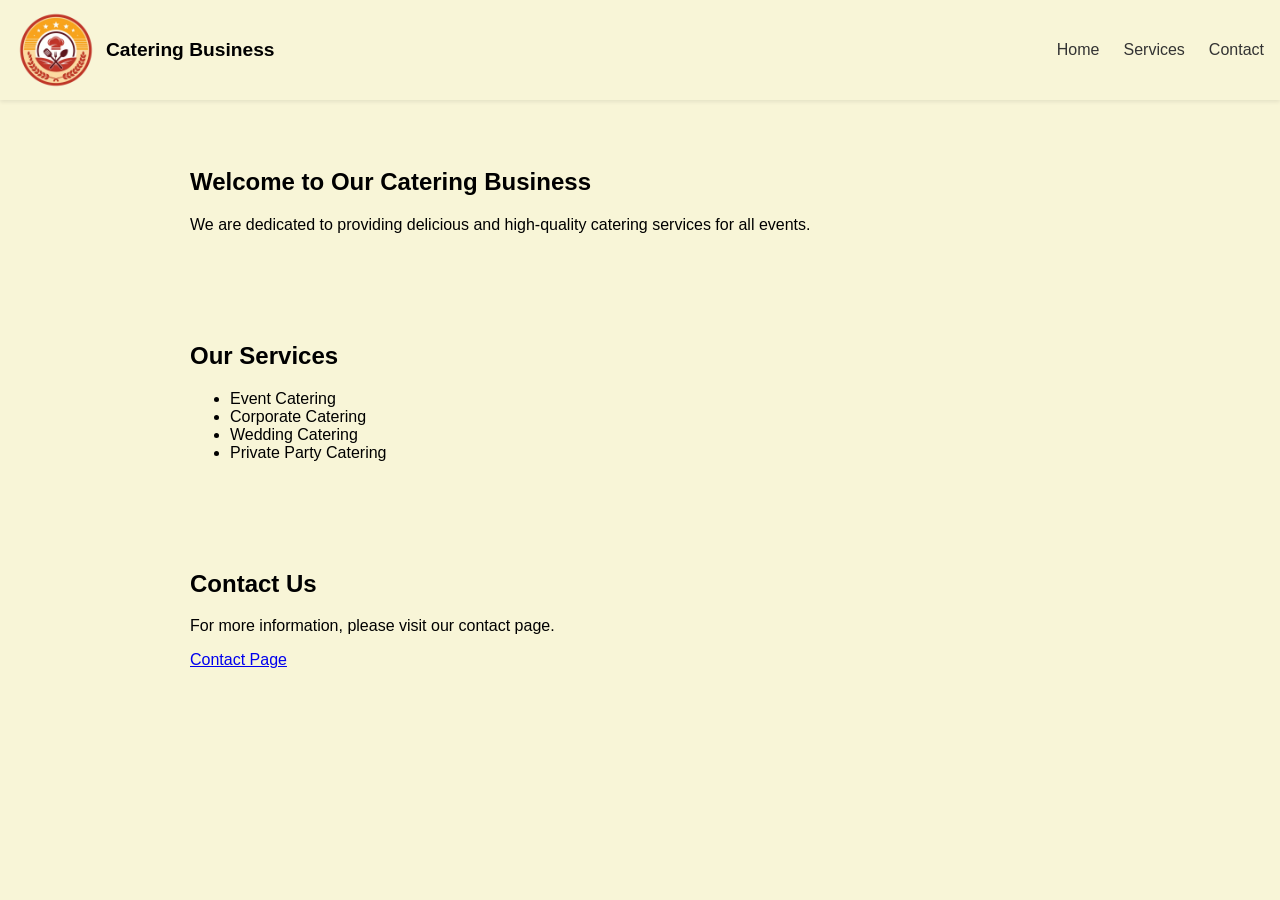
==== CS104/assignment2/index.html @ 67a27bd8 "Add services page and styles for navigation and layout - Created a new HTML file for the services an" ====
<!-- CS104: Intro to Web Development
    Assignment 1: Develop a homepage for a business of your choice. Your page must contain:
        HTML structure
        A business logo/placeholder image should be displayed using the <img> tag
        An introduction about the business using different HTML elements
        A list of services/features in an unordered list
        Links to other pages (to be developed in future assignments)
        Simple CSS styling such as colors, fonts, and layout using CSS classes

    Assignment 2: You will be adding to your fictional business, including:
        At least three pages: Home, Services, and Contact.
        A navigation bar that adapts to mobile and desktop views.
        Styling: All done with external CSS stylesheets and classes.
        Application of web accessibility standards, including alt text for images and proper use of form labels.
 -->


<!-- Sources:
  
    Machajewski, S. (2021, September 15) What is an HTML Document? - Structure, Types & Examples. Study.com. https://study.com/academy/lesson/what-is-an-html-document-structure-types-examples.html

    Aravindan, S. (2021, September 29) HTML 5 Document Structure: Elements & Examples. Study.com. https://study.com/academy/lesson/html-5-document-structure-elements-examples.html

    Kornarakis, I. (2018, December 21) The HTML 5 Canvas: Definition, Purpose & Examples. Study.com. https://study.com/academy/lesson/the-html-5-canvas-definition-purpose-examples.html

    Stanley, L. (2015, October 26) Responsive Web Design: Examples & Explanation. Study.com. https://study.com/academy/lesson/responsive-web-design-examples-explanation.html

    Monteclaro, A. (2025, March 22) Mobile-First Design Principles. Study.com. https://study.com/academy/lesson/mobile-first-design-principles.html

    Chowdhury, S. (2025, March 31) CSS Frameworks for Responsive Design. Study.com. https://study.com/academy/lesson/css-frameworks-for-responsive-design.html

    Cox, R. (2025, March 21) Using Web Content Accessibility Guidelines (WCAG). Study.com. https://study.com/academy/lesson/using-web-content-accessibility-guidelines-wcag.html

 -->

<!DOCTYPE html>
<html lang="en">

<head>
    <meta charset="UTF-8">
    <meta name="viewport" content="width=device-width, initial-scale=1.0">
    <title>Document</title>

    <link rel="stylesheet" href="styles.css">

</head>

<body>


    <nav>
        <div class="nav-brand">
            <img class="logo" src="restaurant-logo.png" alt="Business Logo">
            <h1>Catering Business</h1>
        </div>

        <button class="nav-toggle" aria-label="Toggle navigation" aria-expanded="false">
            <span></span>
            <span></span>
            <span></span>
        </button>

        <ul id="nav-links">
            <li><a href="index.html">Home</a></li>
            <li><a href="services.html">Services</a></li>
            <li><a href="contact.html">Contact</a></li>
        </ul>
    </nav>


    <section class="introduction">
        <h2>Welcome to Our Catering Business</h2>
        <p>We are dedicated to providing delicious and high-quality catering services for all events.
        </p>
    </section>

    <section class="services">
        <h2>Our Services</h2>
        <ul>
            <li>Event Catering</li>
            <li>Corporate Catering</li>
            <li>Wedding Catering</li>
            <li>Private Party Catering</li>
        </ul>
    </section>

    <section class="contact">
        <h2>Contact Us</h2>
        <p>For more information, please visit our contact page.</p>
        <a href="contact.html">Contact Page</a>
    </section>

    <script src="index.js"></script>
</body>

</html>
---- CS104/assignment2/styles.css ----
body {
	background: #f8f5d7;
	font-family: Arial, sans-serif;
	margin: 0;
	padding: 0;
}

.logo {
	width: 80px;
	height: auto;
}

nav {
	display: flex;
	flex-wrap: wrap;
	align-items: center;
	justify-content: space-between;
	padding: 10px 16px;
	box-shadow: 0 2px 4px rgba(0, 0, 0, 0.08);
}

.nav-brand {
	display: flex;
	align-items: center;
	gap: 10px;
}

nav h1 {
	margin: 0;
	font-size: 1.2rem;
}

.nav-toggle {
	display: flex;
	flex-direction: column;
	justify-content: space-between;
	width: 28px;
	height: 20px;
	background: none;
	border: none;
	cursor: pointer;
	padding: 0;
}

.nav-toggle span {
	display: block;
	height: 3px;
	background: #333;
	border-radius: 2px;
	transition: all 0.3s ease;
}

nav ul {
	list-style-type: none;
	margin: 0;
	padding: 0;
	width: 100%;
	max-height: 0;
	overflow: hidden;
	transition: max-height 0.3s ease;
}

nav ul.open {
	max-height: 200px;
}

nav ul li {
	padding: 8px 0;
	border-top: 1px solid #eee;
}

nav ul li a {
	text-decoration: none;
	color: #333;
	font-size: 1rem;
}

nav ul li a:hover {
	color: #b05c2a;
}

.introduction,
.services,
.contact {
	margin: 16px;
	padding: 16px;
	border-radius: 8px;
}

form {
	display: flex;
	flex-direction: column;
	gap: 10px;
	max-width: 500px;
}

form input,
form textarea,
form button {
	width: 100%;
	box-sizing: border-box;
	padding: 8px 10px;
	font-size: 1rem;
	border: 1px solid #ccc;
	border-radius: 4px;
}

form textarea {
	min-height: 120px;
	resize: vertical;
}

form button {
	background: #b05c2a;
	color: #fff;
	border: none;
	cursor: pointer;
	font-weight: bold;
}

form button:hover {
	background: #8e4a20;
}

@media (min-width: 768px) {
	.nav-toggle {
		display: none;
	}

	nav ul {
		display: flex;
		flex-direction: row;
		max-height: none;
		width: auto;
		gap: 24px;
		overflow: visible;
	}

	nav ul li {
		padding: 0;
		border-top: none;
	}

	.introduction,
	.services,
	.contact {
		margin: 24px auto;
		padding: 24px;
		max-width: 900px;
	}
}
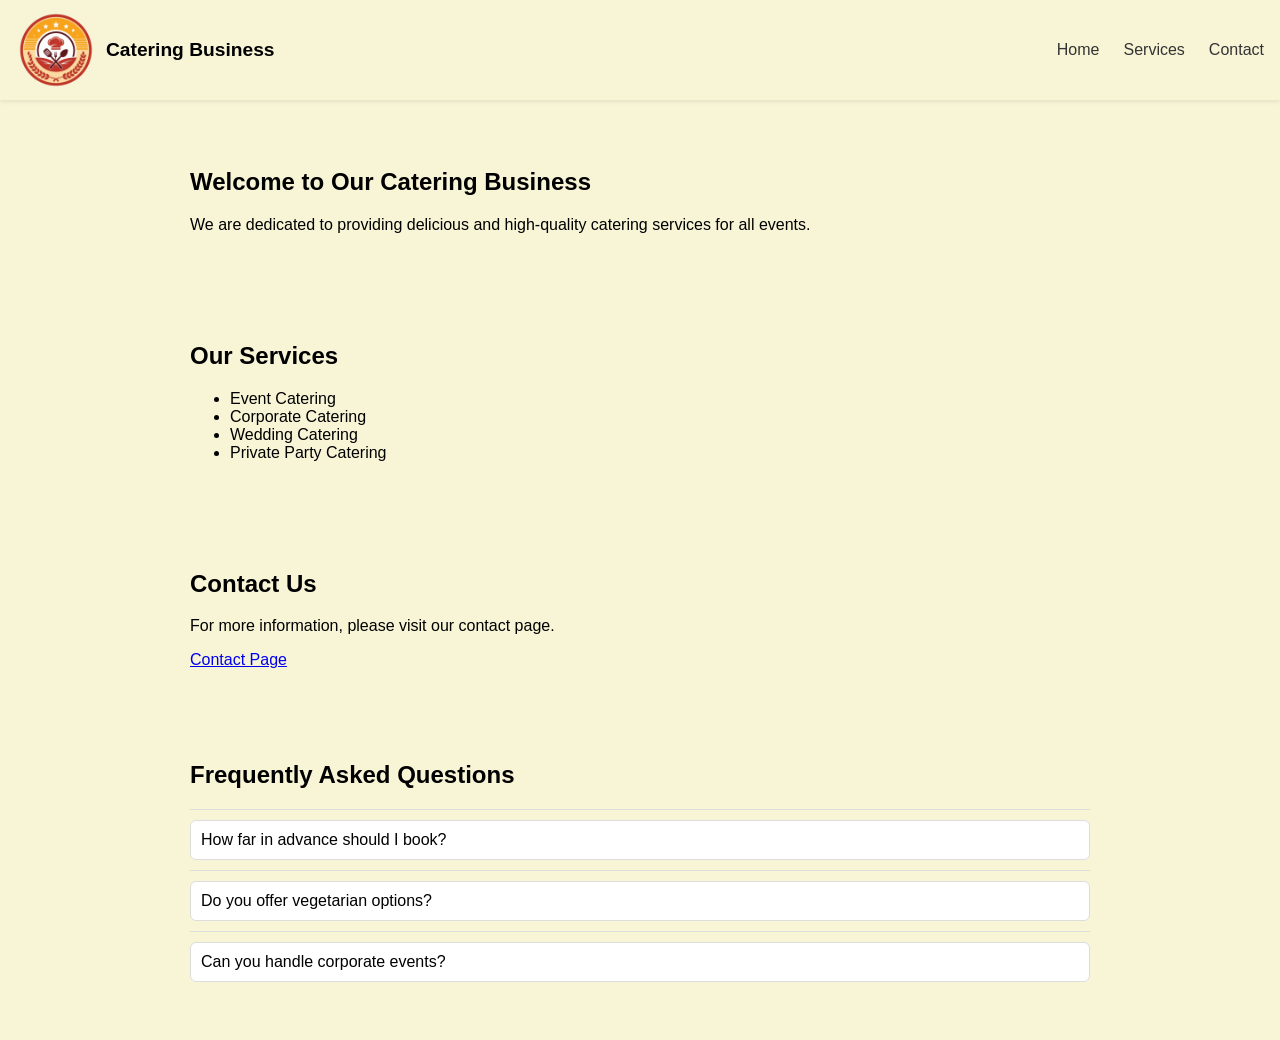
==== commit e2fb97f1: "Enhance contact form with validation and feedback; add FAQ section and dynamic image gallery" ====
--- a/CS104/assignment2/index.html
+++ b/CS104/assignment2/index.html
@@ -1,17 +1,26 @@
 <!-- CS104: Intro to Web Development
+
     Assignment 1: Develop a homepage for a business of your choice. Your page must contain:
-        HTML structure
-        A business logo/placeholder image should be displayed using the <img> tag
-        An introduction about the business using different HTML elements
-        A list of services/features in an unordered list
-        Links to other pages (to be developed in future assignments)
-        Simple CSS styling such as colors, fonts, and layout using CSS classes
+        - HTML structure
+        - A business logo/placeholder image should be displayed using the <img> tag
+        - An introduction about the business using different HTML elements
+        - A list of services/features in an unordered list
+        - Links to other pages (to be developed in future assignments)
+        - Simple CSS styling such as colors, fonts, and layout using CSS classes
 
     Assignment 2: You will be adding to your fictional business, including:
-        At least three pages: Home, Services, and Contact.
-        A navigation bar that adapts to mobile and desktop views.
-        Styling: All done with external CSS stylesheets and classes.
-        Application of web accessibility standards, including alt text for images and proper use of form labels.
+        - At least three pages: Home, Services, and Contact.
+        - A navigation bar that adapts to mobile and desktop views.
+        - Styling: All done with external CSS stylesheets and classes.
+        - Application of web accessibility standards, including alt text for images and proper use of form labels.
+
+    Assignment 3: You will improve the previously developed multi-page business website by adding interactivity using JavaScript.
+    Requirements include:
+       - Implementation of a dynamic image gallery on the 'Services' page using JavaScript to display images.
+       - Addition of form validation to the 'Contact' page to ensure users fill out required fields correctly and receive feedback.
+       - Use of JavaScript to create a simple FAQ section, where clicking a question reveals the answer dynamically.
+       - Use of the Document Object Model (DOM) to make changes to the content of the page without having to reload the page completely.
+       - Ensure the website meets web accessibility standards and test for common functionality issues in HTML, CSS, and JavaScript.
  -->
 
 
@@ -31,6 +40,14 @@
 
     Cox, R. (2025, March 21) Using Web Content Accessibility Guidelines (WCAG). Study.com. https://study.com/academy/lesson/using-web-content-accessibility-guidelines-wcag.html
 
+    Newton, K. (2024, March 11) What is JavaScript? | Overview, Functions & Examples. Study.com. https://study.com/academy/lesson/what-is-javascript-function-uses-quiz.html
+
+    Sivabalan, V. (2018, December 4) Operators in JavaScript: Definition & Examples. Study.com. https://study.com/academy/lesson/operators-in-javascript-definition-examples.html
+
+    Kypridemos, A. (2024, March 15) The Document Object Model (DOM): Purpose & Function. Study.com. https://study.com/academy/lesson/the-document-object-model-dom-purpose-function.html
+
+    Kypridemos, A. (2018, December 29) Using JavaScript to Work With the Document Object Model: Use & Examples. Study.com. https://study.com/academy/lesson/using-javascript-to-work-with-the-document-object-model-use-examples.html
+
  -->
 
 <!DOCTYPE html>
@@ -41,7 +58,7 @@
     <meta name="viewport" content="width=device-width, initial-scale=1.0">
     <title>Document</title>
 
-    <link rel="stylesheet" href="styles.css">
+    <link rel="stylesheet" href="styles/styles.css">
 
 </head>
 
@@ -50,7 +67,7 @@
 
     <nav>
         <div class="nav-brand">
-            <img class="logo" src="restaurant-logo.png" alt="Business Logo">
+            <img class="logo" src="images/restaurant-logo.png" alt="Business Logo">
             <h1>Catering Business</h1>
         </div>
 
@@ -90,7 +107,39 @@
         <a href="contact.html">Contact Page</a>
     </section>
 
-    <script src="index.js"></script>
+    <section class="faq" aria-labelledby="faq-title">
+        <h2 id="faq-title">Frequently Asked Questions</h2>
+
+        <div class="faq-item">
+            <button class="faq-question" type="button" aria-expanded="false" aria-controls="faq-answer-1">
+                How far in advance should I book?
+            </button>
+            <p class="faq-answer" id="faq-answer-1" hidden>
+                We recommend booking 2 to 4 weeks in advance so we can secure your preferred date and menu.
+            </p>
+        </div>
+
+        <div class="faq-item">
+            <button class="faq-question" type="button" aria-expanded="false" aria-controls="faq-answer-2">
+                Do you offer vegetarian options?
+            </button>
+            <p class="faq-answer" id="faq-answer-2" hidden>
+                Yes. We offer vegetarian, vegan, and gluten-friendly menu options for all event sizes.
+            </p>
+        </div>
+
+        <div class="faq-item">
+            <button class="faq-question" type="button" aria-expanded="false" aria-controls="faq-answer-3">
+                Can you handle corporate events?
+            </button>
+            <p class="faq-answer" id="faq-answer-3" hidden>
+                Absolutely. We provide full corporate catering support, including setup, service, and cleanup.
+            </p>
+        </div>
+    </section>
+
+    <script src="scripts/index.js"></script>
+    <script src="scripts/home.js"></script>
 </body>
 
 </html>
--- a/CS104/assignment2/styles/styles.css
+++ b/CS104/assignment2/styles/styles.css
@@ -0,0 +1,234 @@
+body {
+	background: #f8f5d7;
+	font-family: Arial, sans-serif;
+	margin: 0;
+	padding: 0;
+}
+
+.logo {
+	width: 80px;
+	height: auto;
+}
+
+nav {
+	display: flex;
+	flex-wrap: wrap;
+	align-items: center;
+	justify-content: space-between;
+	padding: 10px 16px;
+	box-shadow: 0 2px 4px rgba(0, 0, 0, 0.08);
+}
+
+.nav-brand {
+	display: flex;
+	align-items: center;
+	gap: 10px;
+}
+
+nav h1 {
+	margin: 0;
+	font-size: 1.2rem;
+}
+
+.nav-toggle {
+	display: flex;
+	flex-direction: column;
+	justify-content: space-between;
+	width: 28px;
+	height: 20px;
+	background: none;
+	border: none;
+	cursor: pointer;
+	padding: 0;
+}
+
+.nav-toggle span {
+	display: block;
+	height: 3px;
+	background: #333;
+	border-radius: 2px;
+	transition: all 0.3s ease;
+}
+
+nav ul {
+	list-style-type: none;
+	margin: 0;
+	padding: 0;
+	width: 100%;
+	max-height: 0;
+	overflow: hidden;
+	transition: max-height 0.3s ease;
+}
+
+nav ul.open {
+	max-height: 200px;
+}
+
+nav ul li {
+	padding: 8px 0;
+	border-top: 1px solid #eee;
+}
+
+nav ul li a {
+	text-decoration: none;
+	color: #333;
+	font-size: 1rem;
+}
+
+nav ul li a:hover {
+	color: #b05c2a;
+}
+
+.introduction,
+.services,
+.contact,
+.faq {
+	margin: 16px;
+	padding: 16px;
+	border-radius: 8px;
+}
+
+.gallery-grid {
+	display: grid;
+	grid-template-columns: 1fr;
+	gap: 12px;
+	margin-top: 12px;
+}
+
+.gallery-card {
+	background: #fff;
+	border: 1px solid #ddd;
+	border-radius: 10px;
+	overflow: hidden;
+	box-shadow: 0 2px 6px rgba(0, 0, 0, 0.08);
+}
+
+.gallery-card img {
+	display: block;
+	width: 100%;
+	aspect-ratio: 4 / 3;
+	object-fit: cover;
+}
+
+.faq-item {
+	border-top: 1px solid #ddd;
+	padding: 10px 0;
+}
+
+.faq-question {
+	width: 100%;
+	text-align: left;
+	background: #fff;
+	border: 1px solid #ddd;
+	border-radius: 6px;
+	padding: 10px;
+	font-size: 1rem;
+	cursor: pointer;
+}
+
+.faq-question:hover,
+.faq-question:focus-visible {
+	border-color: #b05c2a;
+	outline: none;
+}
+
+.faq-answer {
+	margin: 8px 0 0;
+	padding: 0 4px;
+	line-height: 1.5;
+}
+
+form {
+	display: flex;
+	flex-direction: column;
+	gap: 10px;
+	max-width: 500px;
+	margin: 0 auto;
+}
+
+form input,
+form textarea,
+form button {
+	width: 100%;
+	box-sizing: border-box;
+	padding: 8px 10px;
+	font-size: 1rem;
+	border: 1px solid #ccc;
+	border-radius: 4px;
+}
+
+form textarea {
+	min-height: 120px;
+	resize: vertical;
+}
+
+form button {
+	background: #b05c2a;
+	color: #fff;
+	border: none;
+	cursor: pointer;
+	font-weight: bold;
+}
+
+form button:hover {
+	background: #8e4a20;
+}
+
+.form-feedback {
+	margin: 0;
+	min-height: 1.2em;
+	font-weight: bold;
+}
+
+.form-feedback.error {
+	color: #b00020;
+}
+
+.form-feedback.success {
+	color: #1f7a1f;
+}
+
+form input.invalid,
+form textarea.invalid {
+	border-color: #b00020;
+	background: #fff5f6;
+}
+
+@media (min-width: 768px) {
+	.gallery-grid {
+		grid-template-columns: repeat(2, minmax(0, 1fr));
+	}
+
+	.nav-toggle {
+		display: none;
+	}
+
+	nav ul {
+		display: flex;
+		flex-direction: row;
+		max-height: none;
+		width: auto;
+		gap: 24px;
+		overflow: visible;
+	}
+
+	nav ul li {
+		padding: 0;
+		border-top: none;
+	}
+
+	.introduction,
+	.services,
+	.contact,
+	.faq {
+		margin: 24px auto;
+		padding: 24px;
+		max-width: 900px;
+	}
+}
+
+@media (min-width: 1024px) {
+	.gallery-grid {
+		grid-template-columns: repeat(3, minmax(0, 1fr));
+	}
+}
